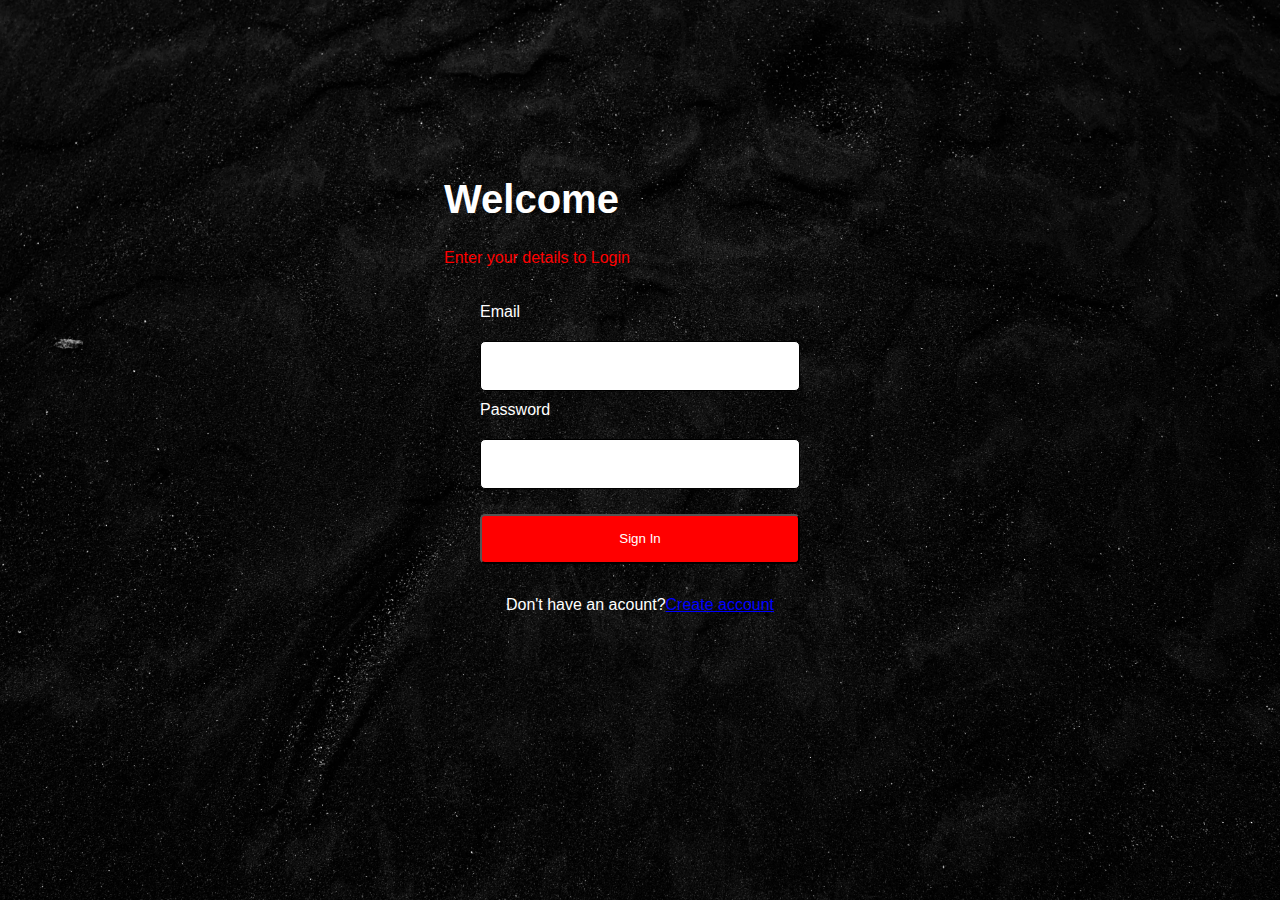
==== Auth/login.html @ 4c49b4c2 "finished auth pages" ====
<html lang="en">
    <head>
        <meta charset="UTF-8" />
        <meta http-equiv="X-UA-Compatible" content="IE=edge" />
        <meta name="viewport" content="width=device-width, initial-scale=1.0" />
        <title>Login</title>
        <link rel="stylesheet" href="login.css" />
    </head>
    <body>
            <header>
                <div>

                    <h1>Welcome</h1>
                    <p class="desc">Enter your details to Login</p>
                </div>
            </header>
            <main>
                <form action="../index.html">
                    <div class="name">
                        <label>Email</label>
                        <input class="names" type="text" required />
                        <label>Password</label>
                        <input class="names" type="password" required />
                    </div>
                    <input class="submit" type="submit" value="Sign In" />
                </form>
            </main>
        <footer>
            <div class="redirect">
                <p>Don't have an acount?<a href="./registration.html">Create account</a></p>
            </div>
        </footer>
    </body>
</html>
---- Auth/login.css ----
body{
    font-family: Verdana, Geneva, Tahoma, sans-serif;
    background-image: url(../img/adrien-olichon-_GH9LwhlSO4-unsplash.jpeg);
    background-position: center;
    background-repeat: no-repeat;
    background-size: cover;
    color: white;
}

header{
    display: flex;
    justify-content: center;
    margin: auto;
margin-top: 150px;
margin-right: 206px
}

h1{
    font-size: 40px;
}

.desc{
    color: red;
}
  

 
 main{
    display: flex;
    justify-content: center;
    margin-top: 20px;
 
 }
 
 .name{
     display: flex;
     flex-direction: column;
 }

 .names{
    width: 25vw;
    margin-bottom: 10px;
    margin-top: 20px;
    height: 50px;
    border: 1px solid;
    border-radius: 5px;
    padding-left: 10px;
}

.submit{
    width: 25vw;
    height: 50px;
    border-radius: 5px;
    margin-top: 15px;
    color: white;
    background-color: red;
}

footer{
    display: flex;
    justify-content: center;
}

.redirect a{
    color: blue;
}
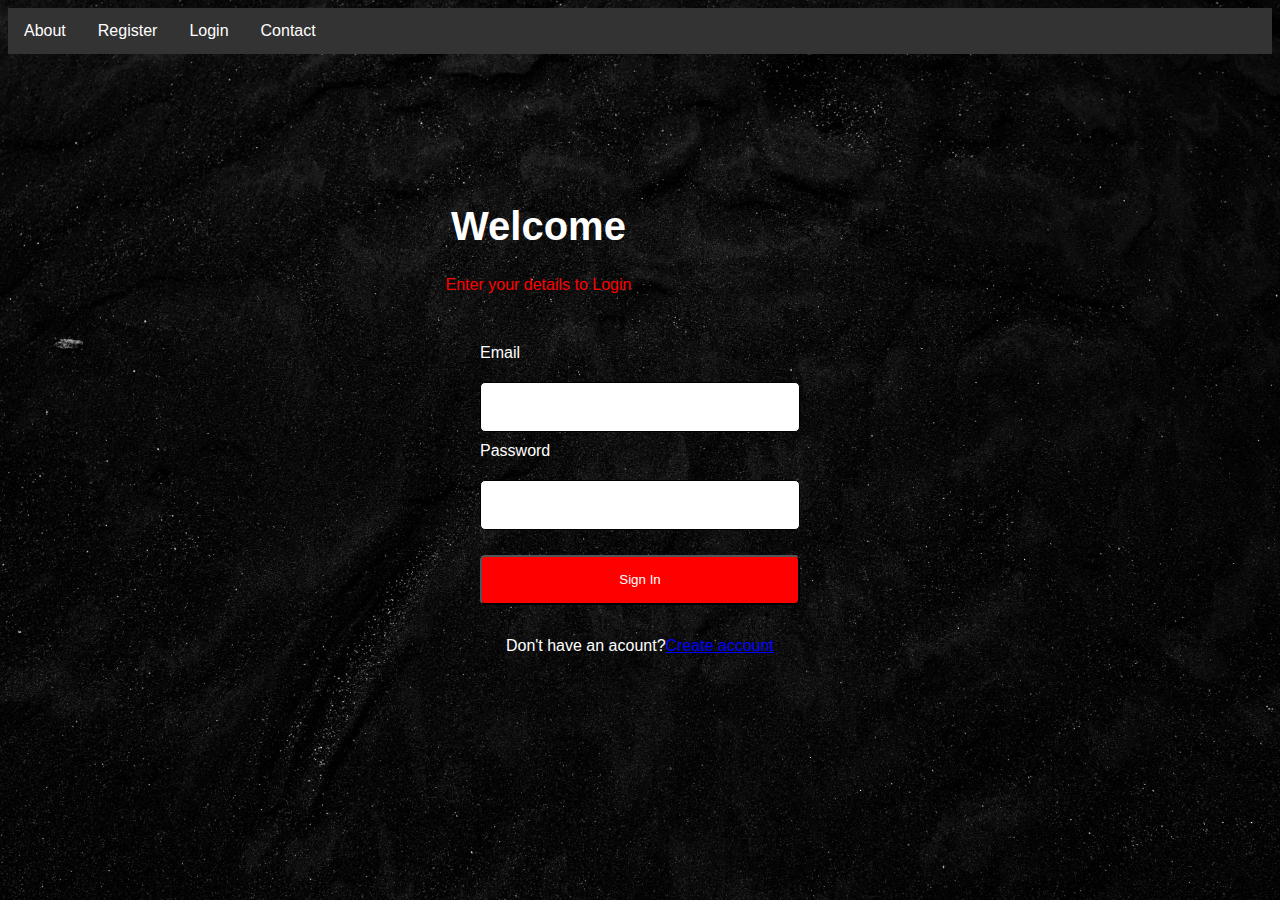
==== commit 9532ac14: "contact page" ====
--- a/Auth/login.html
+++ b/Auth/login.html
@@ -7,24 +7,31 @@
         <link rel="stylesheet" href="login.css" />
     </head>
     <body>
-            <header>
-                <div>
-
+        <header>
+                <nav>
+                    <ul>
+                        <li><a class="active" href="../index.html">About</a></li>
+                        <li><a href="../Auth/registration.html">Register</a></li>
+                        <li><a href="../Auth/login.html">Login</a></li>
+                        <li><a href="..//Auth/contact.html">Contact</a></li>
+                    </ul>
+                </nav>
+                <div class="welcome">
                     <h1>Welcome</h1>
                     <p class="desc">Enter your details to Login</p>
+            </div>
+        </header>
+        <main>
+            <form action="../index.html">
+                <div class="name">
+                    <label>Email</label>
+                    <input class="names" type="text" required />
+                    <label>Password</label>
+                    <input class="names" type="password" required />
                 </div>
-            </header>
-            <main>
-                <form action="../index.html">
-                    <div class="name">
-                        <label>Email</label>
-                        <input class="names" type="text" required />
-                        <label>Password</label>
-                        <input class="names" type="password" required />
-                    </div>
-                    <input class="submit" type="submit" value="Sign In" />
-                </form>
-            </main>
+                <input class="submit" type="submit" value="Sign In" />
+            </form>
+        </main>
         <footer>
             <div class="redirect">
                 <p>Don't have an acount?<a href="./registration.html">Create account</a></p>
--- a/Auth/login.css
+++ b/Auth/login.css
@@ -7,13 +7,17 @@
     color: white;
 }
 
-header{
-    display: flex;
-    justify-content: center;
+
+.welcome{
+   
+    flex-direction: column;
     margin: auto;
 margin-top: 150px;
-margin-right: 206px
+margin-right: 203px;
+text-align: center;
 }
+
+
 
 h1{
     font-size: 40px;
@@ -28,7 +32,7 @@
  main{
     display: flex;
     justify-content: center;
-    margin-top: 20px;
+    margin-top: 50px;
  
  }
  
@@ -63,4 +67,28 @@
 
 .redirect a{
     color: blue;
-}+}
+
+ul {
+    list-style-type: none;
+    margin: 0;
+    padding: 0;
+    overflow: hidden;
+    background-color: #333;
+  }
+  
+  li {
+    float: left;
+  }
+  
+  li a {
+    display: block;
+    color: white;
+    text-align: center;
+    padding: 14px 16px;
+    text-decoration: none;
+  }
+  
+  li a:hover {
+    background-color: red;
+  }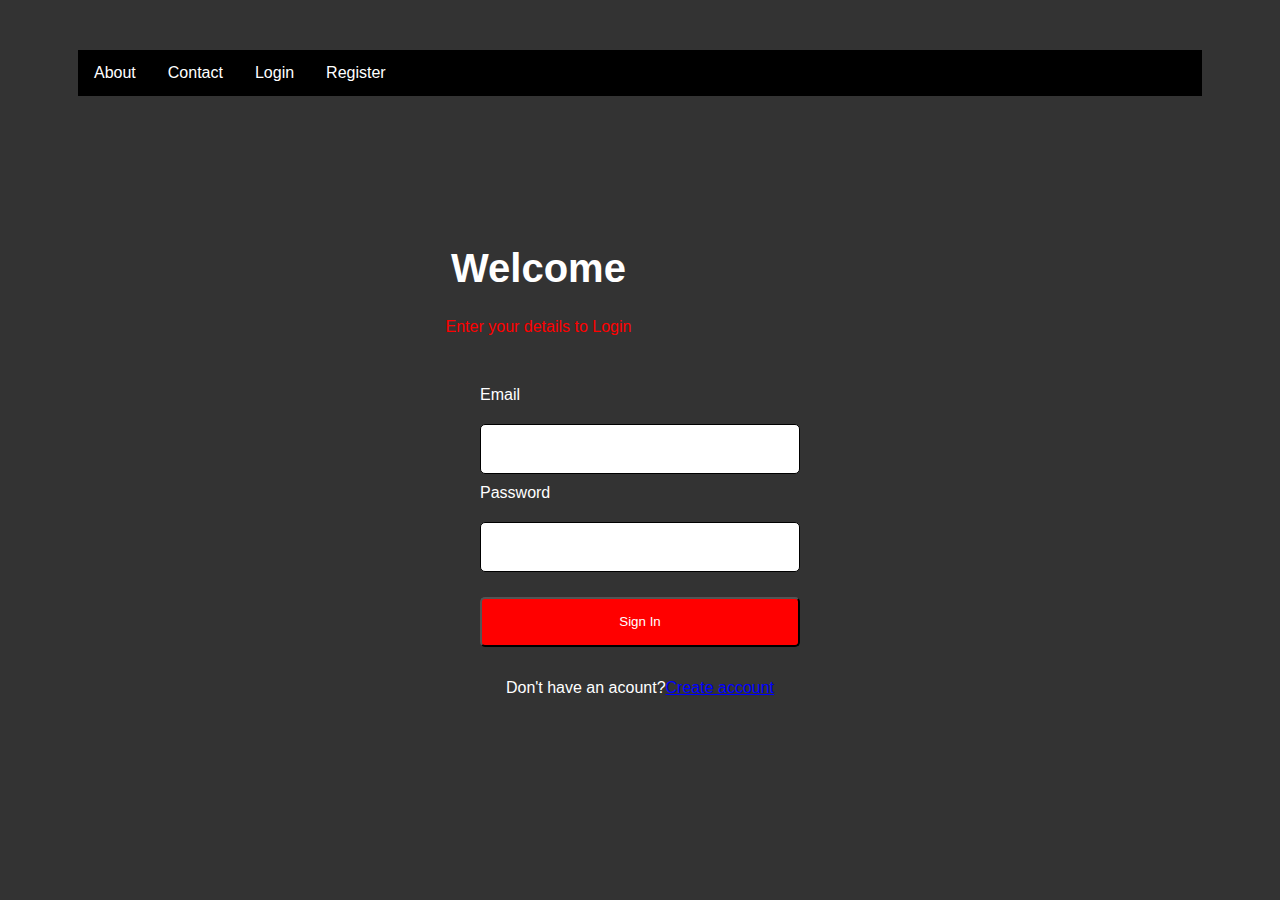
==== commit 600e4b62: "finshed home page" ====
--- a/Auth/login.html
+++ b/Auth/login.html
@@ -11,9 +11,9 @@
                 <nav>
                     <ul>
                         <li><a class="active" href="../index.html">About</a></li>
+                        <li><a href="../contact.html">Contact</a></li>
+                        <li><a href="../Auth/login.html">Login</a></li>
                         <li><a href="../Auth/registration.html">Register</a></li>
-                        <li><a href="../Auth/login.html">Login</a></li>
-                        <li><a href="..//Auth/contact.html">Contact</a></li>
                     </ul>
                 </nav>
                 <div class="welcome">
--- a/Auth/login.css
+++ b/Auth/login.css
@@ -1,11 +1,10 @@
 body{
-    font-family: Verdana, Geneva, Tahoma, sans-serif;
-    background-image: url(../img/adrien-olichon-_GH9LwhlSO4-unsplash.jpeg);
-    background-position: center;
-    background-repeat: no-repeat;
-    background-size: cover;
-    color: white;
+  font-family: Verdana, Geneva, Tahoma, sans-serif;
+  background-color: #333;
+  color: white;
 }
+
+
 
 
 .welcome{
@@ -17,7 +16,9 @@
 text-align: center;
 }
 
-
+header{
+  margin: 50px 70px;
+}
 
 h1{
     font-size: 40px;
@@ -69,13 +70,14 @@
     color: blue;
 }
 
+
 ul {
-    list-style-type: none;
-    margin: 0;
-    padding: 0;
-    overflow: hidden;
-    background-color: #333;
-  }
+  list-style-type: none;
+  margin: 0;
+  padding: 0;
+  overflow: hidden;
+  background-color: black;
+}
   
   li {
     float: left;
@@ -91,4 +93,34 @@
   
   li a:hover {
     background-color: red;
+  }
+
+
+  @media only screen and (max-width: 900px) {
+    header{
+      margin: 30px 0px;
+      }
+    .welcome{
+      margin: auto;
+    margin-top: 100px;
+    }
+  main{
+      display: block;
+      margin: 20px 10px;
+  }
+    .names{
+      width: 100%;
+    }
+  
+    .submit{
+      width: 100%;
+    }
+  li a{
+    font-size: 10px;
+  }
+
+  footer{
+      font-size: 10px;
+  }
+    
   }